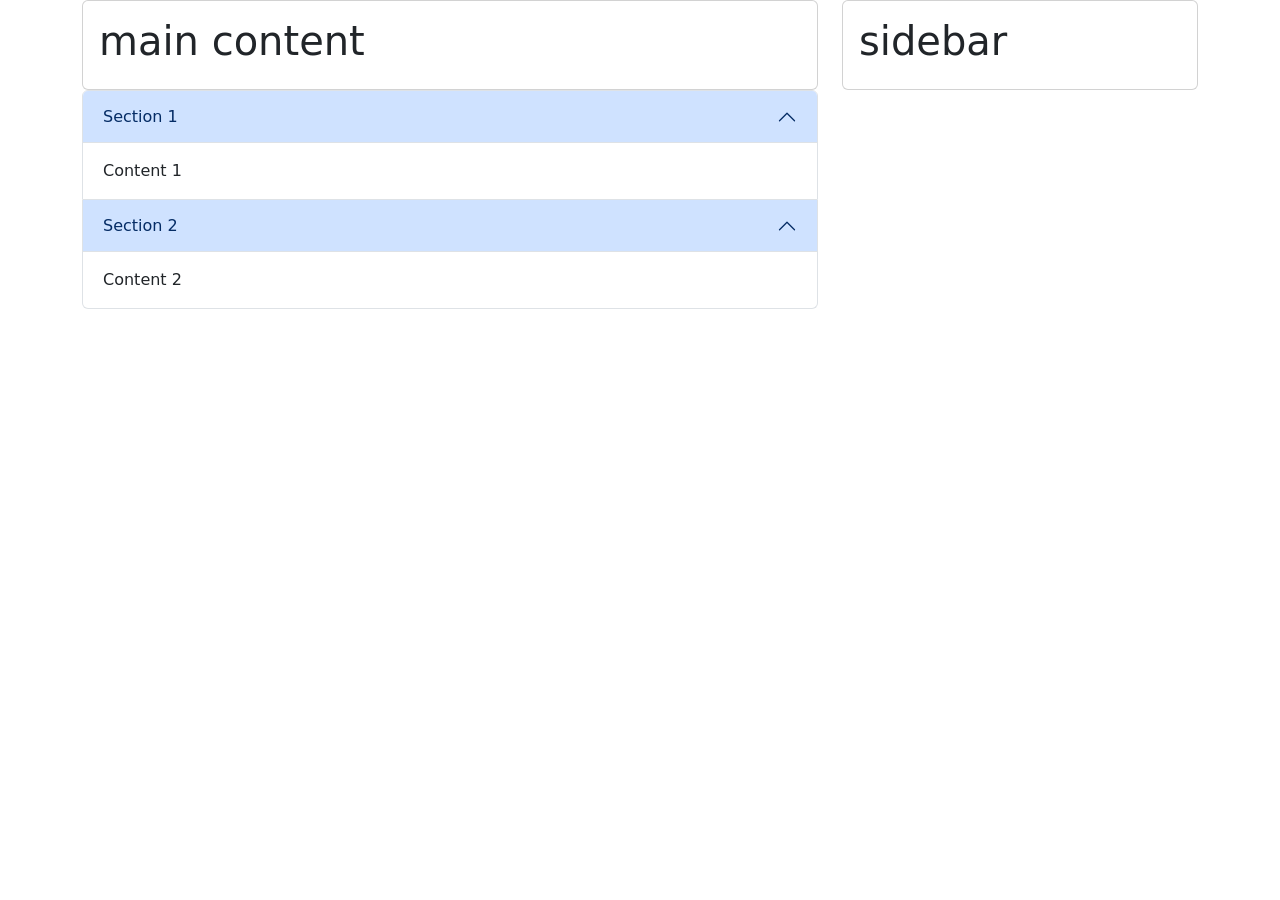
==== course.html @ 056357ef "Added course details and created accordion" ====
<!-- Udemy -->
<!DOCTYPE HTML>
<html>

    <head>
        <!-- Meta Tags -->
        <meta charset="utf-8">
        <meta name="viewport" content="width=device-width, initial-scale=1">
        <title>Course | Udemy</title>
        <link rel="stylesheet" href="https://cdn.jsdelivr.net/npm/bootstrap@5.3.8/dist/css/bootstrap.min.css">
        <link rel="stylesheet" href="https://cdn.jsdelivr.net/npm/bootstrap-icons/font/bootstrap-icons.css">
        <link rel="stylesheet" href="style.css">
    </head>
    <body>
        <div class="container">
            <div class="row">
                <!-- Main Content -->
                <div class="col-lg-8">
                    <div class="card">
                        <div class="card-body">
                            <h1>main content</h1>
                        </div>
                    </div>
                    <!-- Accordion -->
                    <div class="accordion" id="accordionExample">
                        <!-- Section 1 -->
                        <div class="accordion-item">
                            <h2 class="accordion-header">
                                <button class="accordion-button" type="button" data-bs-toggle="collapse" data-bs-target="#section1"> 
                                    Section 1
                                </button>
                            </h2>
                            <div id="section1" class="accordion-collapse">
                                <div class="accordion-body">
                                    Content 1
                                </div>
                            </div>
                        </div>
                        <!-- Section 2 -->
                        <div class="accordion-item">
                            <h2 class="accordion-header">
                                <button class="accordion-button" type="button" data-bs-toggle="collapse" data-bs-target="#section2"> 
                                    Section 2
                                </button>
                            </h2>
                            <div id="section2" class="accordion-collapse">
                                <div class="accordion-body">
                                    Content 2
                                </div>
                            </div>
                        </div>
                    </div>
                </div>
                <!-- Sidebar -->
                <div class="col-lg-4">
                    <div class="card">
                        <div class="card-body">
                            <h1>sidebar</h1>
                        </div>
                    </div>
                </div>
            </div>
        </div>
        <!-- Bootstrap JS CDN -->
        <script src="https://cdn.jsdelivr.net/npm/bootstrap@5.3.8/dist/js/bootstrap.bundle.min.js"></script>
    </body>
</html>
---- style.css ----
.card-img-rect {
    aspect-ratio: 3 / 2;
    overflow: hidden;
    border-radius: var(--bs-card-border-radius) var(--bs-card-border-radius) 0 0;
}
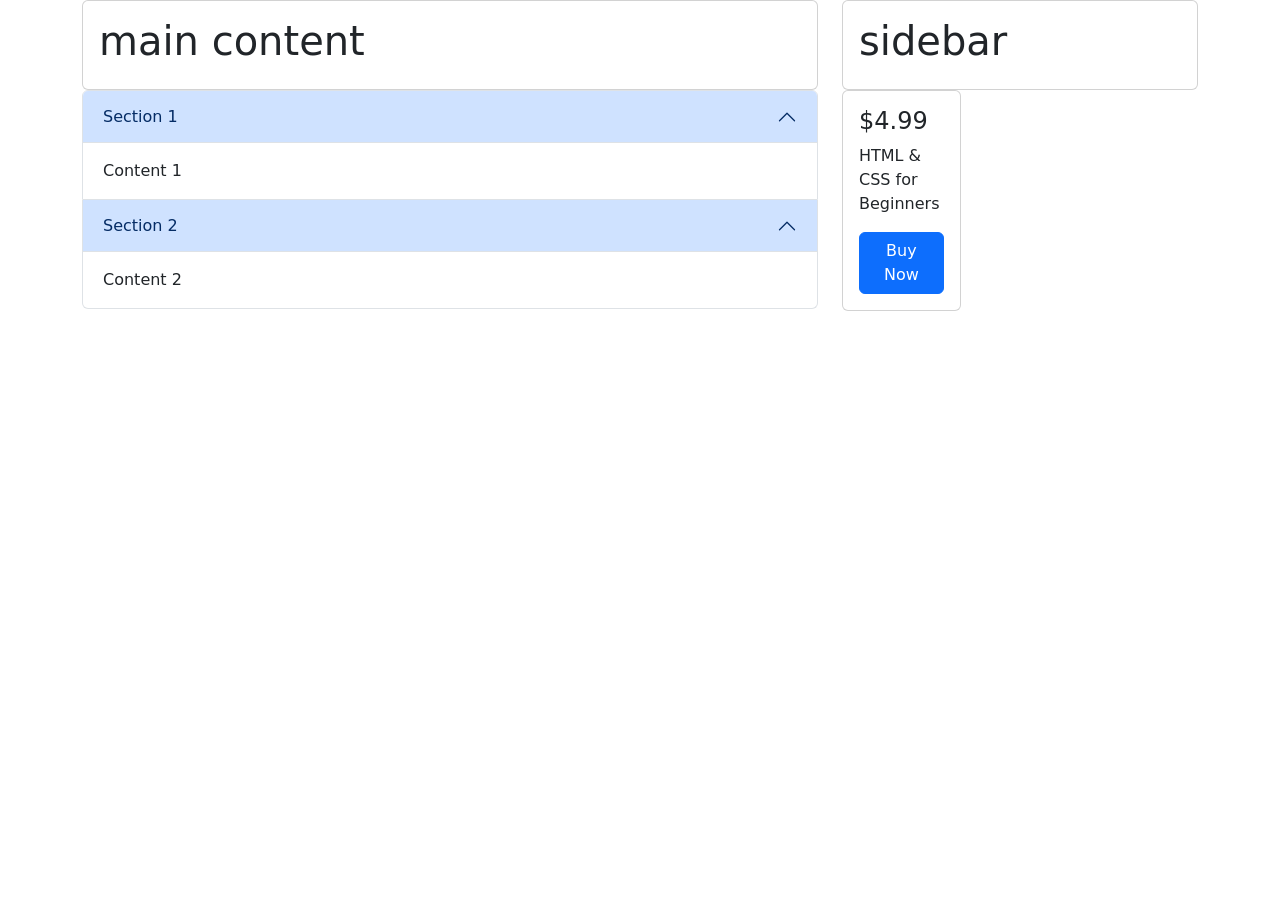
==== commit 2600a7b4: "Add Udemy-style course listing" ====
--- a/course.html
+++ b/course.html
@@ -58,6 +58,16 @@
                             <h1>sidebar</h1>
                         </div>
                     </div>
+                    <!-- Course List -->
+                     <div class="col-lg-4">
+                        <div class="card sticky-top">
+                            <div class="card-body">
+                                <h4> $4.99 </h4>
+                                <p> HTML & CSS for Beginners </p>
+                                <a href="#" class="btn btn-primary"> Buy Now </a>
+                            </div>
+                        </div>
+                     </div>
                 </div>
             </div>
         </div>
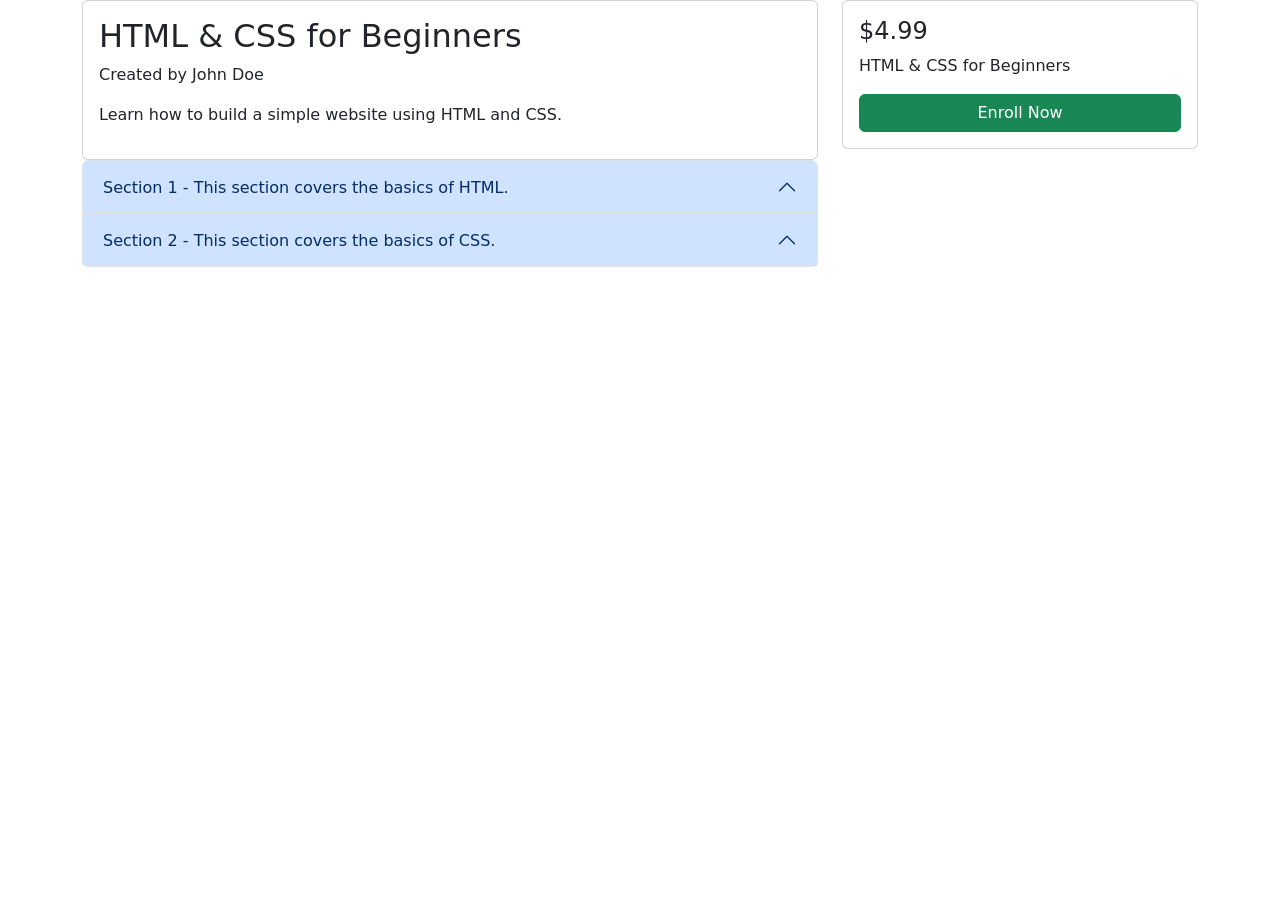
==== commit 38de398a: "Refine Udemy course listing and detail page with accordion" ====
--- a/course.html
+++ b/course.html
@@ -2,76 +2,74 @@
 <!DOCTYPE HTML>
 <html>
 
-    <head>
-        <!-- Meta Tags -->
-        <meta charset="utf-8">
-        <meta name="viewport" content="width=device-width, initial-scale=1">
-        <title>Course | Udemy</title>
-        <link rel="stylesheet" href="https://cdn.jsdelivr.net/npm/bootstrap@5.3.8/dist/css/bootstrap.min.css">
-        <link rel="stylesheet" href="https://cdn.jsdelivr.net/npm/bootstrap-icons/font/bootstrap-icons.css">
-        <link rel="stylesheet" href="style.css">
-    </head>
-    <body>
-        <div class="container">
-            <div class="row">
-                <!-- Main Content -->
-                <div class="col-lg-8">
-                    <div class="card">
-                        <div class="card-body">
-                            <h1>main content</h1>
+<head>
+    <!-- Meta Tags -->
+    <meta charset="utf-8">
+    <meta name="viewport" content="width=device-width, initial-scale=1">
+    <title>Course | Udemy</title>
+    <link rel="stylesheet" href="https://cdn.jsdelivr.net/npm/bootstrap@5.3.8/dist/css/bootstrap.min.css">
+    <link rel="stylesheet" href="https://cdn.jsdelivr.net/npm/bootstrap-icons/font/bootstrap-icons.css">
+    <link rel="stylesheet" href="style.css">
+</head>
+
+<body>
+    <div class="container">
+        <div class="row">
+            <!-- Main Content -->
+            <div class="col-lg-8">
+                <div class="card">
+                    <div class="card-body">
+                        <h2>HTML & CSS for Beginners</h2>
+                        <p>Created by John Doe</p>
+                        <p>Learn how to build a simple website using HTML and CSS.</p>
+                    </div>
+                </div>
+                <!-- Accordion -->
+                <div class="accordion" id="accordionExample">
+                    <!-- Section 1 -->
+                    <div class="accordion-item">
+                        <h2 class="accordion-header">
+                            <button class="accordion-button" type="button" data-bs-toggle="collapse"
+                                data-bs-target="#section1">
+                                Section 1 - This section covers the basics of HTML.
+                            </button>
+                        </h2>
+                        <div id="section1" class="accordion-collapse collapse">
+                            <div class="accordion-body">
+                                Content 1
+                            </div>
                         </div>
                     </div>
-                    <!-- Accordion -->
-                    <div class="accordion" id="accordionExample">
-                        <!-- Section 1 -->
-                        <div class="accordion-item">
-                            <h2 class="accordion-header">
-                                <button class="accordion-button" type="button" data-bs-toggle="collapse" data-bs-target="#section1"> 
-                                    Section 1
-                                </button>
-                            </h2>
-                            <div id="section1" class="accordion-collapse">
-                                <div class="accordion-body">
-                                    Content 1
-                                </div>
-                            </div>
-                        </div>
-                        <!-- Section 2 -->
-                        <div class="accordion-item">
-                            <h2 class="accordion-header">
-                                <button class="accordion-button" type="button" data-bs-toggle="collapse" data-bs-target="#section2"> 
-                                    Section 2
-                                </button>
-                            </h2>
-                            <div id="section2" class="accordion-collapse">
-                                <div class="accordion-body">
-                                    Content 2
-                                </div>
+                    <!-- Section 2 -->
+                    <div class="accordion-item">
+                        <h2 class="accordion-header">
+                            <button class="accordion-button" type="button" data-bs-toggle="collapse"
+                                data-bs-target="#section2">
+                                Section 2 - This section covers the basics of CSS.
+                            </button>
+                        </h2>
+                        <div id="section2" class="accordion-collapse collapse">
+                            <div class="accordion-body">
+                                Content 2
                             </div>
                         </div>
                     </div>
                 </div>
-                <!-- Sidebar -->
-                <div class="col-lg-4">
-                    <div class="card">
-                        <div class="card-body">
-                            <h1>sidebar</h1>
-                        </div>
+            </div>
+            <!-- Sidebar -->
+            <div class="col-lg-4">
+                <div class="card sticky-top">
+                    <div class="card-body">
+                        <h4> $4.99 </h4>
+                        <p> HTML & CSS for Beginners </p>
+                        <button class="btn btn-success w-100">Enroll Now</button>
                     </div>
-                    <!-- Course List -->
-                     <div class="col-lg-4">
-                        <div class="card sticky-top">
-                            <div class="card-body">
-                                <h4> $4.99 </h4>
-                                <p> HTML & CSS for Beginners </p>
-                                <a href="#" class="btn btn-primary"> Buy Now </a>
-                            </div>
-                        </div>
-                     </div>
                 </div>
             </div>
         </div>
-        <!-- Bootstrap JS CDN -->
-        <script src="https://cdn.jsdelivr.net/npm/bootstrap@5.3.8/dist/js/bootstrap.bundle.min.js"></script>
-    </body>
+    </div>
+    <!-- Bootstrap JS CDN -->
+    <script src="https://cdn.jsdelivr.net/npm/bootstrap@5.3.8/dist/js/bootstrap.bundle.min.js"></script>
+</body>
+
 </html>
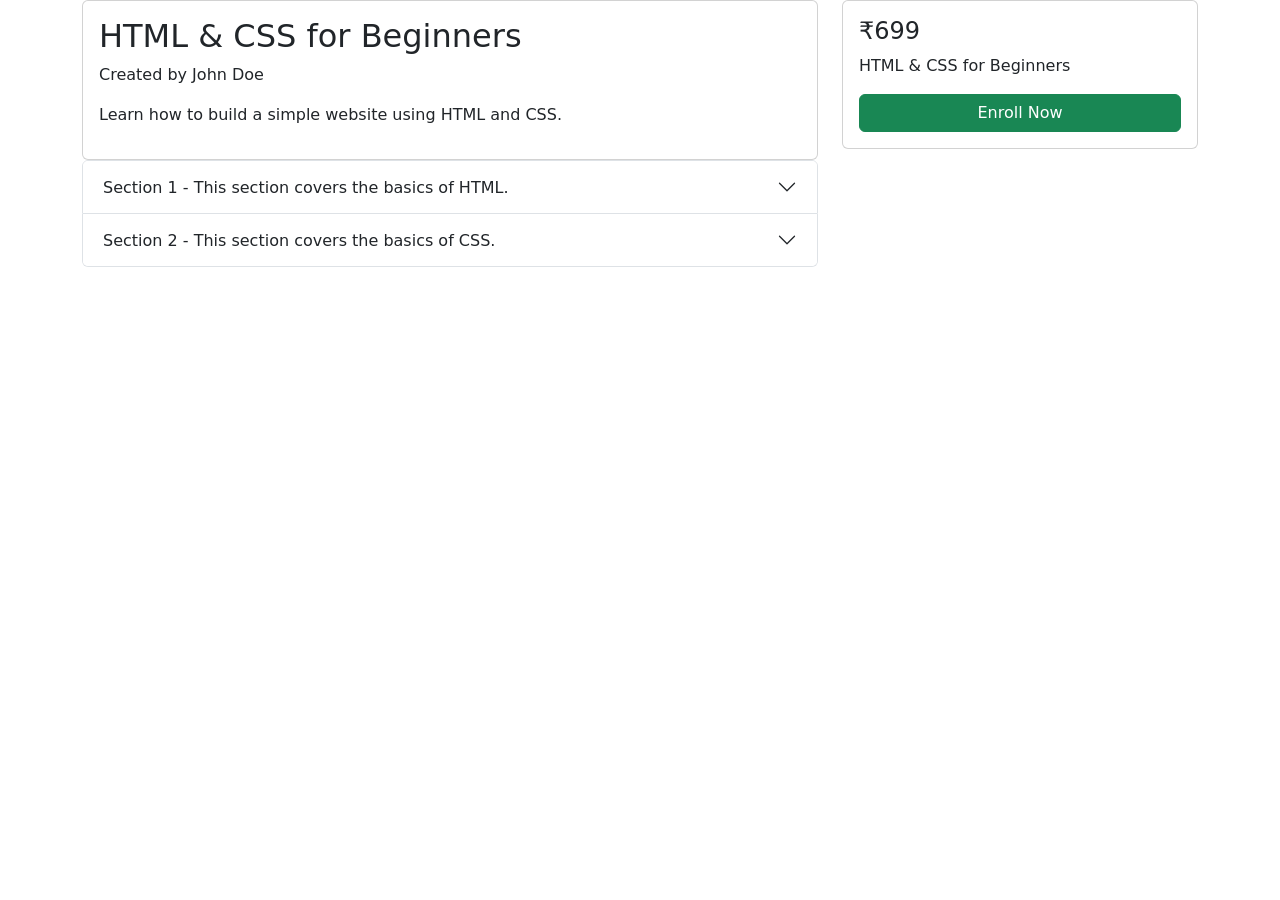
==== commit 49cd9ffb: "final practice: Udemy clone complete with responsive layout and course page" ====
--- a/course.html
+++ b/course.html
@@ -29,7 +29,7 @@
                     <!-- Section 1 -->
                     <div class="accordion-item">
                         <h2 class="accordion-header">
-                            <button class="accordion-button" type="button" data-bs-toggle="collapse"
+                            <button class="accordion-button collapsed" type="button" data-bs-toggle="collapse"
                                 data-bs-target="#section1">
                                 Section 1 - This section covers the basics of HTML.
                             </button>
@@ -43,7 +43,7 @@
                     <!-- Section 2 -->
                     <div class="accordion-item">
                         <h2 class="accordion-header">
-                            <button class="accordion-button" type="button" data-bs-toggle="collapse"
+                            <button class="accordion-button collapsed" type="button" data-bs-toggle="collapse"
                                 data-bs-target="#section2">
                                 Section 2 - This section covers the basics of CSS.
                             </button>
@@ -60,7 +60,7 @@
             <div class="col-lg-4">
                 <div class="card sticky-top">
                     <div class="card-body">
-                        <h4> $4.99 </h4>
+                        <h4> ₹699 </h4>
                         <p> HTML & CSS for Beginners </p>
                         <button class="btn btn-success w-100">Enroll Now</button>
                     </div>
